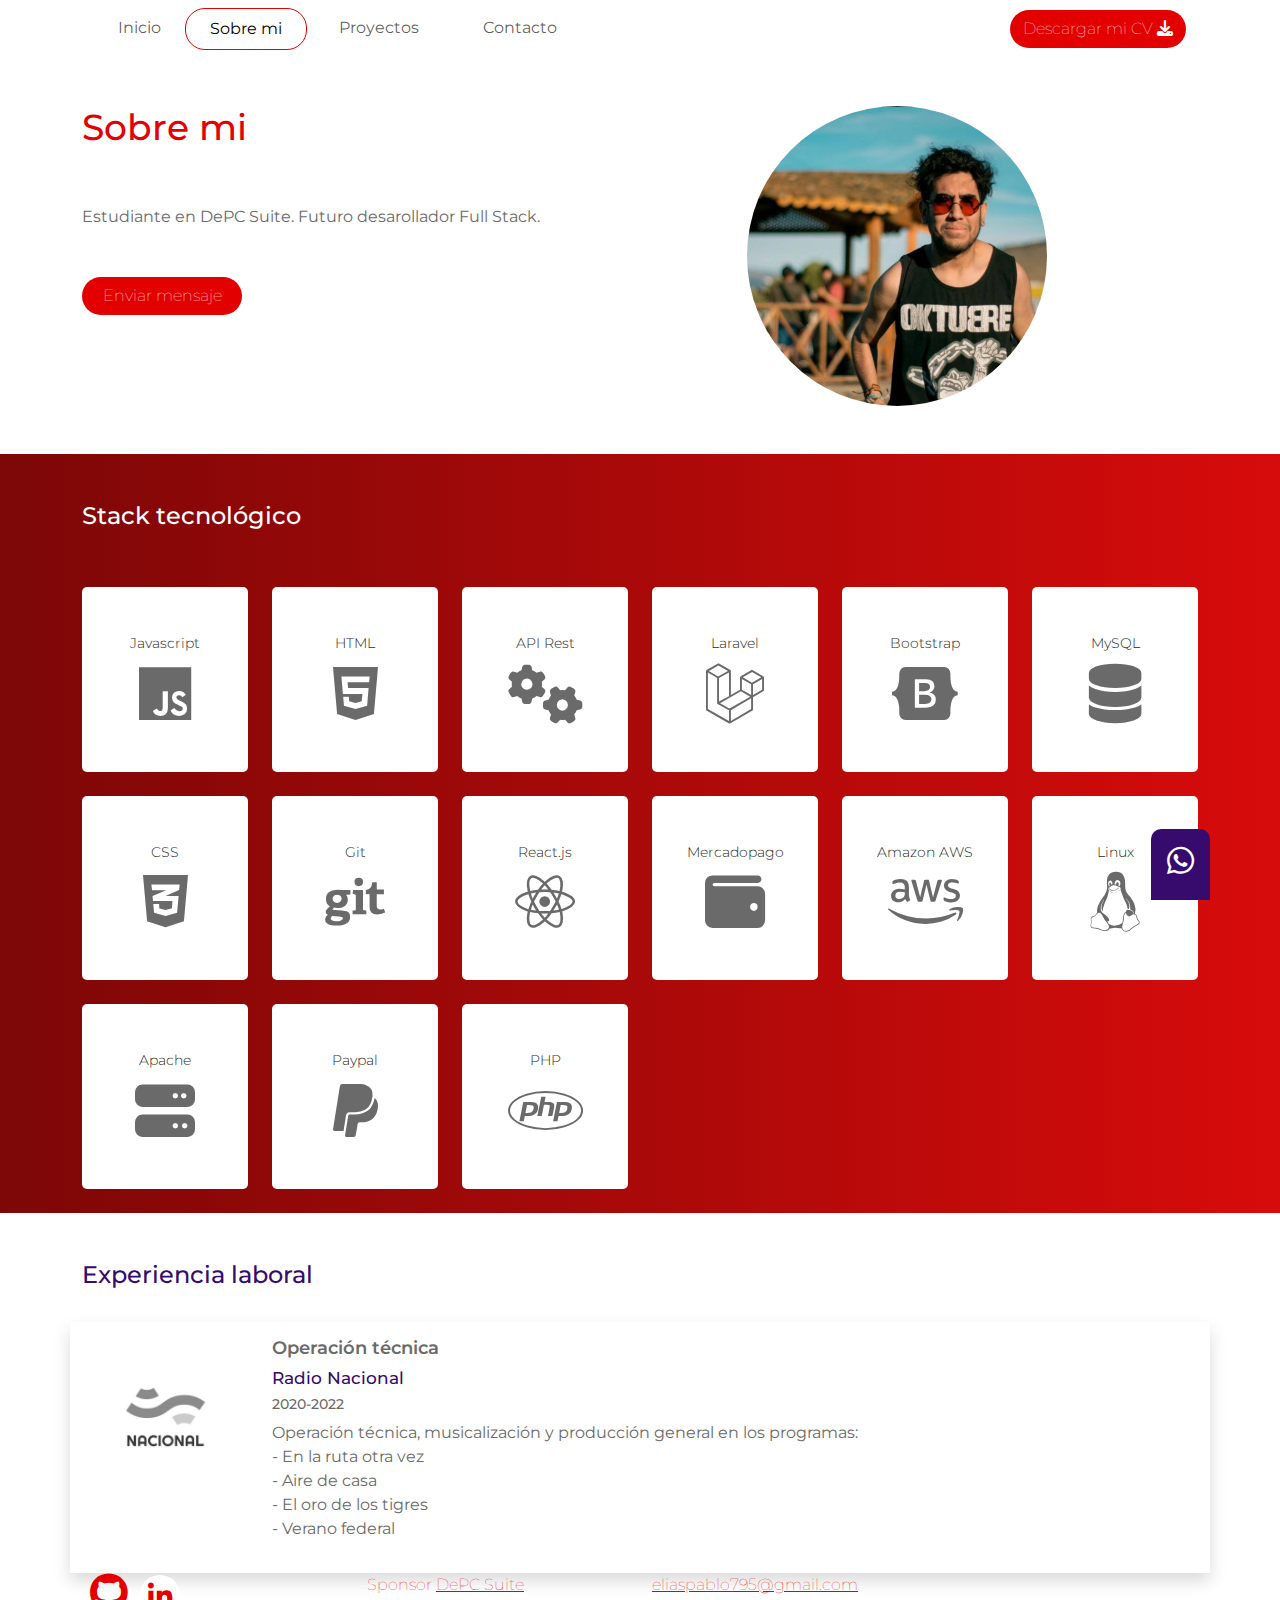
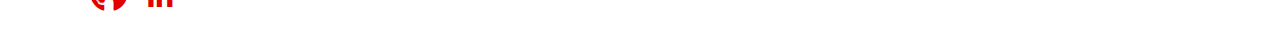
==== sobre-mi.html @ 0a91031b "Configuracion inicial" ====
<!DOCTYPE html>
<html lang="es" class="h-100">
<head>
    <meta charset="UTF-8">
    <meta http-equiv="X-UA-Compatible" content="IE=Edge">
    <meta name="viewport" content="width=device-width, initial-scale=1.0">
    <title>Sobre mi</title>
    <link rel="stylesheet" href="css/fontawesome/css/all.min.css">
    <link rel="stylesheet" href="css/fontawesome/css/fontawesome.min.css">
    <link rel="stylesheet" href="css/bootstrap/css/bootstrap.min.css">
    <script src="css/bootstrap/js/bootstrap.bundle.min.js"></script>
    <link rel="stylesheet" href="css/estilos.css">
</head>

<body id="sobre-mi" class="d-flex flex-column h-100">
    
    <header class="container">

        <nav class="navbar navbar-expand-md">
            <div class="container-fluid">
              <button class="navbar-toggler" type="button" data-bs-toggle="collapse" data-bs-target="#navbarCollapse" aria-controls="navbarCollapse" aria-expanded="false" aria-label="Toggle navigation">
                <span class="navbar-toggler-icon"></span>
              </button>
              <div class="collapse navbar-collapse" id="navbarCollapse">
                <ul class="navbar-nav me-auto mb-2 mb-md-0">
                  <li class="nav-item">
                    <a class="nav-link px-4" href="index.html">Inicio</a>
                  </li>
                  <li class="nav-item">
                    <a class="nav-link active px-4" href="sobre-mi.html">Sobre mi</a>
                  </li>
                  <li class="nav-item px-4">
                    <a class="nav-link" href="proyectos.html">Proyectos</a>
                  </li>
                  <li class="nav-item px-4">
                    <a class="nav-link" href="contacto.html">Contacto</a>
                  </li>
                </ul>
                <ul class="navbar-nav">
                  <li class="float-sm-end">
                    <a href="contacto.html" class="btn btn-rojo">
                      Descargar mi CV
                      <i class="fa-solid fa-download"></i>
                    </a>
                  </li>
                </ul>
              </div>
            </div>
        </nav>

    </header>

    <main>

      <section id="bio" class="container">
        
        <div class="row">
          <div class="col-12 col-sm-7">
            
            <h1 class="col-12 py-5">Sobre mi</h1>

            <p>Estudiante en DePC Suite. Futuro desarollador Full Stack.</p>

            <a href="contacto.html" class="btn btn-rojo my-5 d-none d-sm-block w-25">Enviar mensaje</a>
          </div>

          <div class="col-10 col-sm-3 py-5 pe-5 d-none d-sm-block">
            <img src="images/IMG-20210609-WA0032.jpg" alt="Elias" class="foto-perfil">
          </div>

        </div>

      </section>

      <section id="stack">

        <div class="container">
          
          <div class="row">
            
            <div class="col-12">
              <h2 class="py-5">Stack tecnológico</h2>
            </div>

            <div class="col-6 col-sm-2">
              <div class="tecnologia mb-4">
                <h3 class="pt-5 pb-1">Javascript</h3>
                <i class="fa-brands fa-js pb-5"></i>
              </div>
            </div>

            <div class="col-6 col-sm-2">
              <div class="tecnologia mb-4">
                <h3 class="pt-5 pb-1">HTML</h3>
                <i class="fa-brands fa-html5 pb-5"></i>
              </div>
            </div>

            <div class="col-6 col-sm-2">
              <div class="tecnologia mb-4">
                <h3 class="pt-5 pb-1">API Rest</h3>
                <i class="fa-solid fa-gears pb-5"></i>
              </div>
            </div>

            <div class="col-6 col-sm-2">
              <div class="tecnologia mb-4">
                <h3 class="pt-5 pb-1">Laravel</h3>
                <i class="fa-brands fa-laravel pb-5"></i>
              </div>
            </div>
            
            <div class="col-6 col-sm-2">
              <div class="tecnologia mb-4">
                <h3 class="pt-5 pb-1">Bootstrap</h3>
                <i class="fa-brands fa-bootstrap pb-5"></i>
              </div>
            </div>

            <div class="col-6 col-sm-2">
              <div class="tecnologia mb-4">
                <h3 class="pt-5 pb-1">MySQL</h3>
                <i class="fa-solid fa-database pb-5"></i>
              </div>
            </div>

            <div class="col-6 col-sm-2">
              <div class="tecnologia mb-4">
                <h3 class="pt-5 pb-1">CSS</h3>
                <i class="fa-brands fa-css3-alt pb-5"></i>
              </div>
            </div>

            <div class="col-6 col-sm-2">
              <div class="tecnologia mb-4">
                <h3 class="pt-5 pb-1">Git</h3>
                <i class="fa-brands fa-git pb-5"></i>
              </div>
            </div>

            <div class="col-6 col-sm-2">
              <div class="tecnologia mb-4">
                <h3 class="pt-5 pb-1">React.js</h3>
                <i class="fa-brands fa-react pb-5"></i>
              </div>
            </div>

            <div class="col-6 col-sm-2">
              <div class="tecnologia mb-4">
                <h3 class="pt-5 pb-1">Mercadopago</h3>
                <i class="fa-solid fa-wallet pb-5"></i>
              </div>
            </div>

            <div class="col-6 col-sm-2">
              <div class="tecnologia mb-4">
                <h3 class="pt-5 pb-1">Amazon AWS</h3>
                <i class="fa-brands fa-aws pb-5"></i>
              </div>
            </div>

            <div class="col-6 col-sm-2">
              <div class="tecnologia mb-4">
                <h3 class="pt-5 pb-1">Linux</h3>
                <i class="fa-brands fa-linux pb-5"></i>
              </div>
            </div>

            <div class="col-6 col-sm-2">
              <div class="tecnologia mb-4">
                <h3 class="pt-5 pb-1">Apache</h3>
                <i class="fa-solid fa-server pb-5"></i>
              </div>
            </div>

            <div class="col-6 col-sm-2">
              <div class="tecnologia mb-4">
                <h3 class="pt-5 pb-1">Paypal</h3>
                <i class="fa-brands fa-paypal pb-5"></i>
              </div>
            </div>

            <div class="col-6 col-sm-2">
              <div class="tecnologia mb-4">
                <h3 class="pt-5 pb-1">PHP</h3>
                <i class="fa-brands fa-php pb-5"></i>
              </div>
            </div>

          </div>

        </div>

      </section>

      <section id="experiencia" class="container">

        <div class="row">
          <div class="col-12">
            <h2 class="pt-5 pb-4">Experiencia laboral</h2>
          </div>
        </div>

        <div class="row shadow">

          <div class="col-sm-2 d-none d-sm-block p-5">
            <img src="images/radio-nacional.jpg" alt="radio-nacional" class="img-fluid">
          </div>
          <div class="col-sm-10 col-12 my-3">
            <h3>Operación técnica</h3>
            <h4>Radio Nacional</h4>
            <h5>2020-2022</h5>
            <p>Operación técnica, musicalización y producción general en los programas: <br>
              - En la ruta otra vez <br>
              - Aire de casa <br>
              - El oro de los tigres <br>
              - Verano federal
            </p>
          </div>
        </div>

      </section>

      <section>
        
      </section>

    </main>

    <footer class="container mt-auto pb-4">

      <div class="row">
        
        <div class="col-sm-3 col-12">
          <a href="https://github.com/" target="_blank" title="Github"><i class="fa-brands fa-github px-2"></i></a>
          <a href="https://www.linkedin.com/in/elias-ochi-426a15285/" target="_blank" title="Linkedin"><i class="fa-brands fa-linkedin-in"></i></a>
        </div>

        <div class="col-sm-3 col-12">
          Sponsor <a href="https://depcsuite.com/">DePC Suite</a>
        </div>

        <div class="col-sm-3 col-12">
          <a href="mailto:eliaspablo795@gmail.com">eliaspablo795@gmail.com</a>
        </div>

      </div>

      <a href="https://web.whatsapp.com/" target="_blank"><i class="fa-brands fa-whatsapp"></i></a>

    </footer>

</body>
</html>
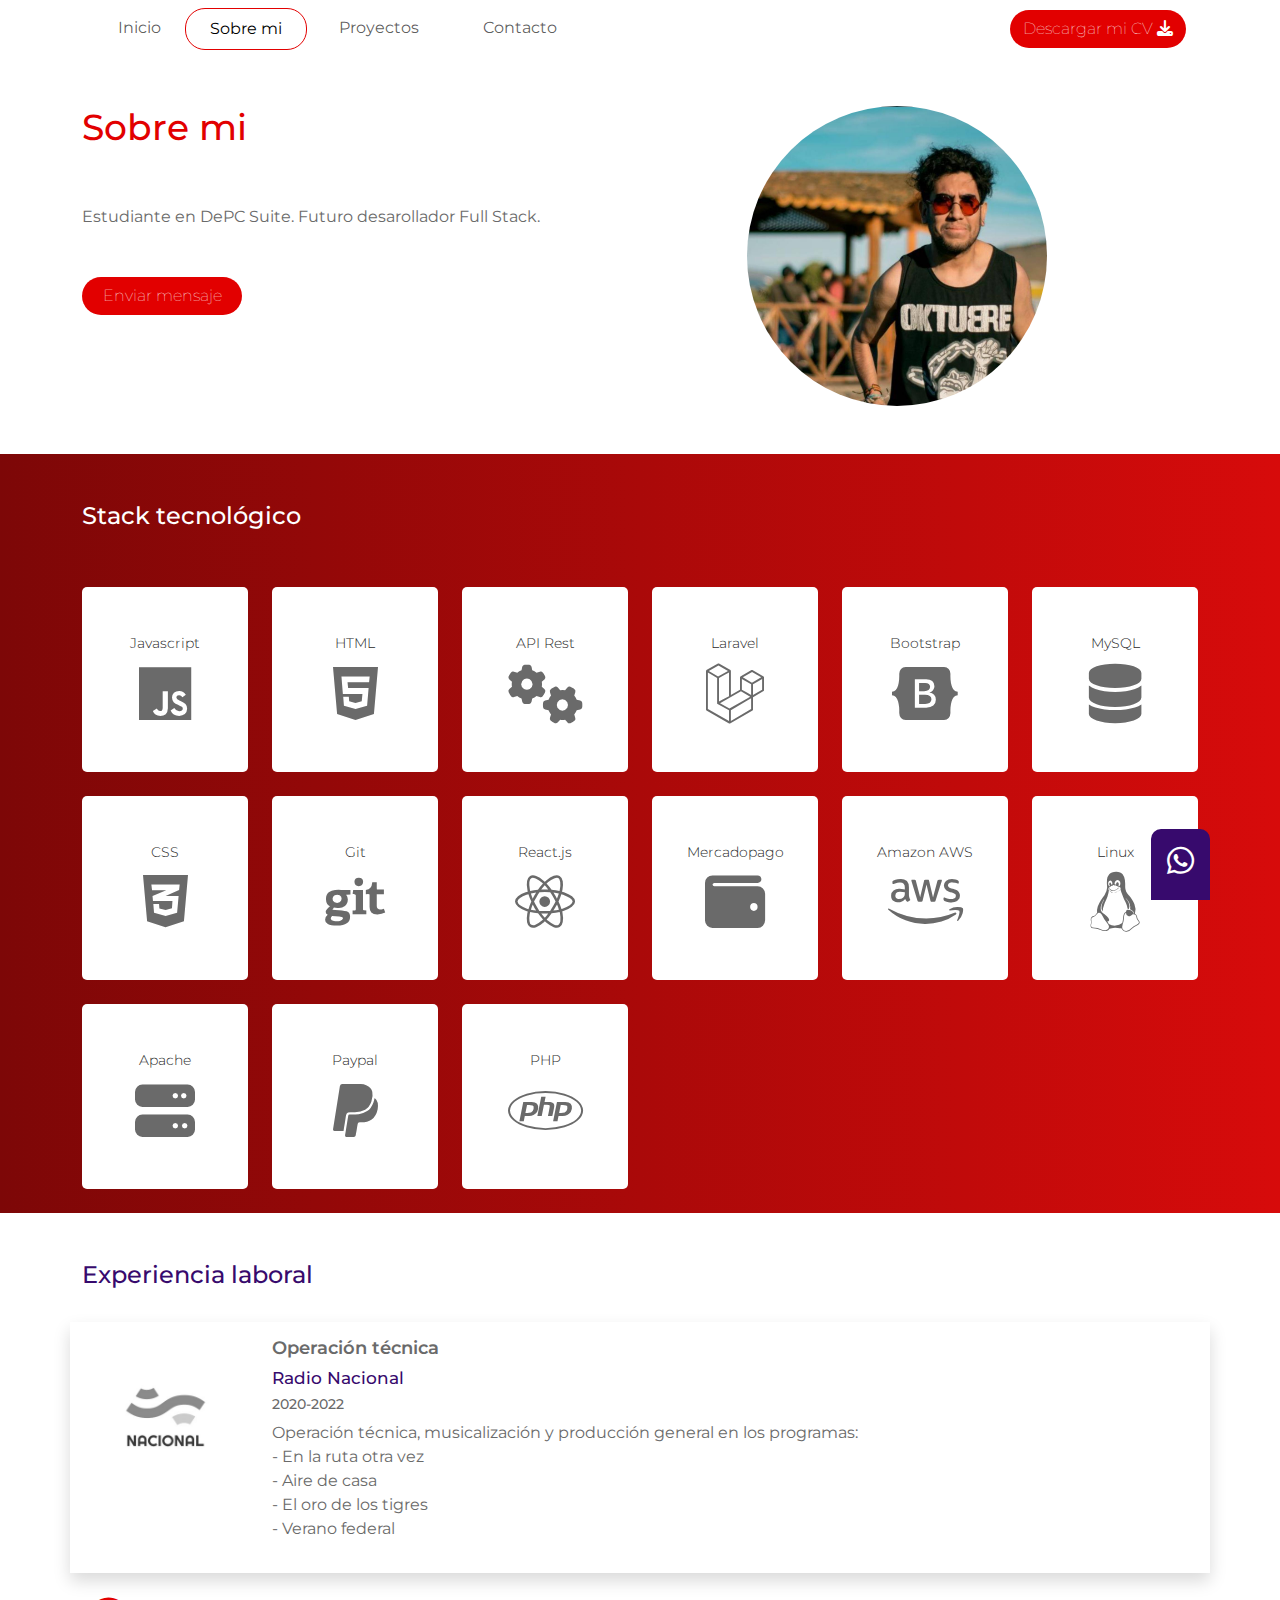
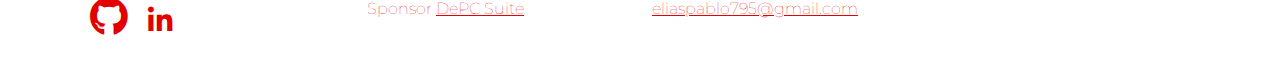
==== commit 1f5f5d74: "cambios17112023" ====
--- a/sobre-mi.html
+++ b/sobre-mi.html
@@ -193,7 +193,7 @@
 
       </section>
 
-      <section id="experiencia" class="container">
+      <section id="experiencia" class="container mb-4">
 
         <div class="row">
           <div class="col-12">
@@ -221,10 +221,6 @@
 
       </section>
 
-      <section>
-        
-      </section>
-
     </main>
 
     <footer class="container mt-auto pb-4">
